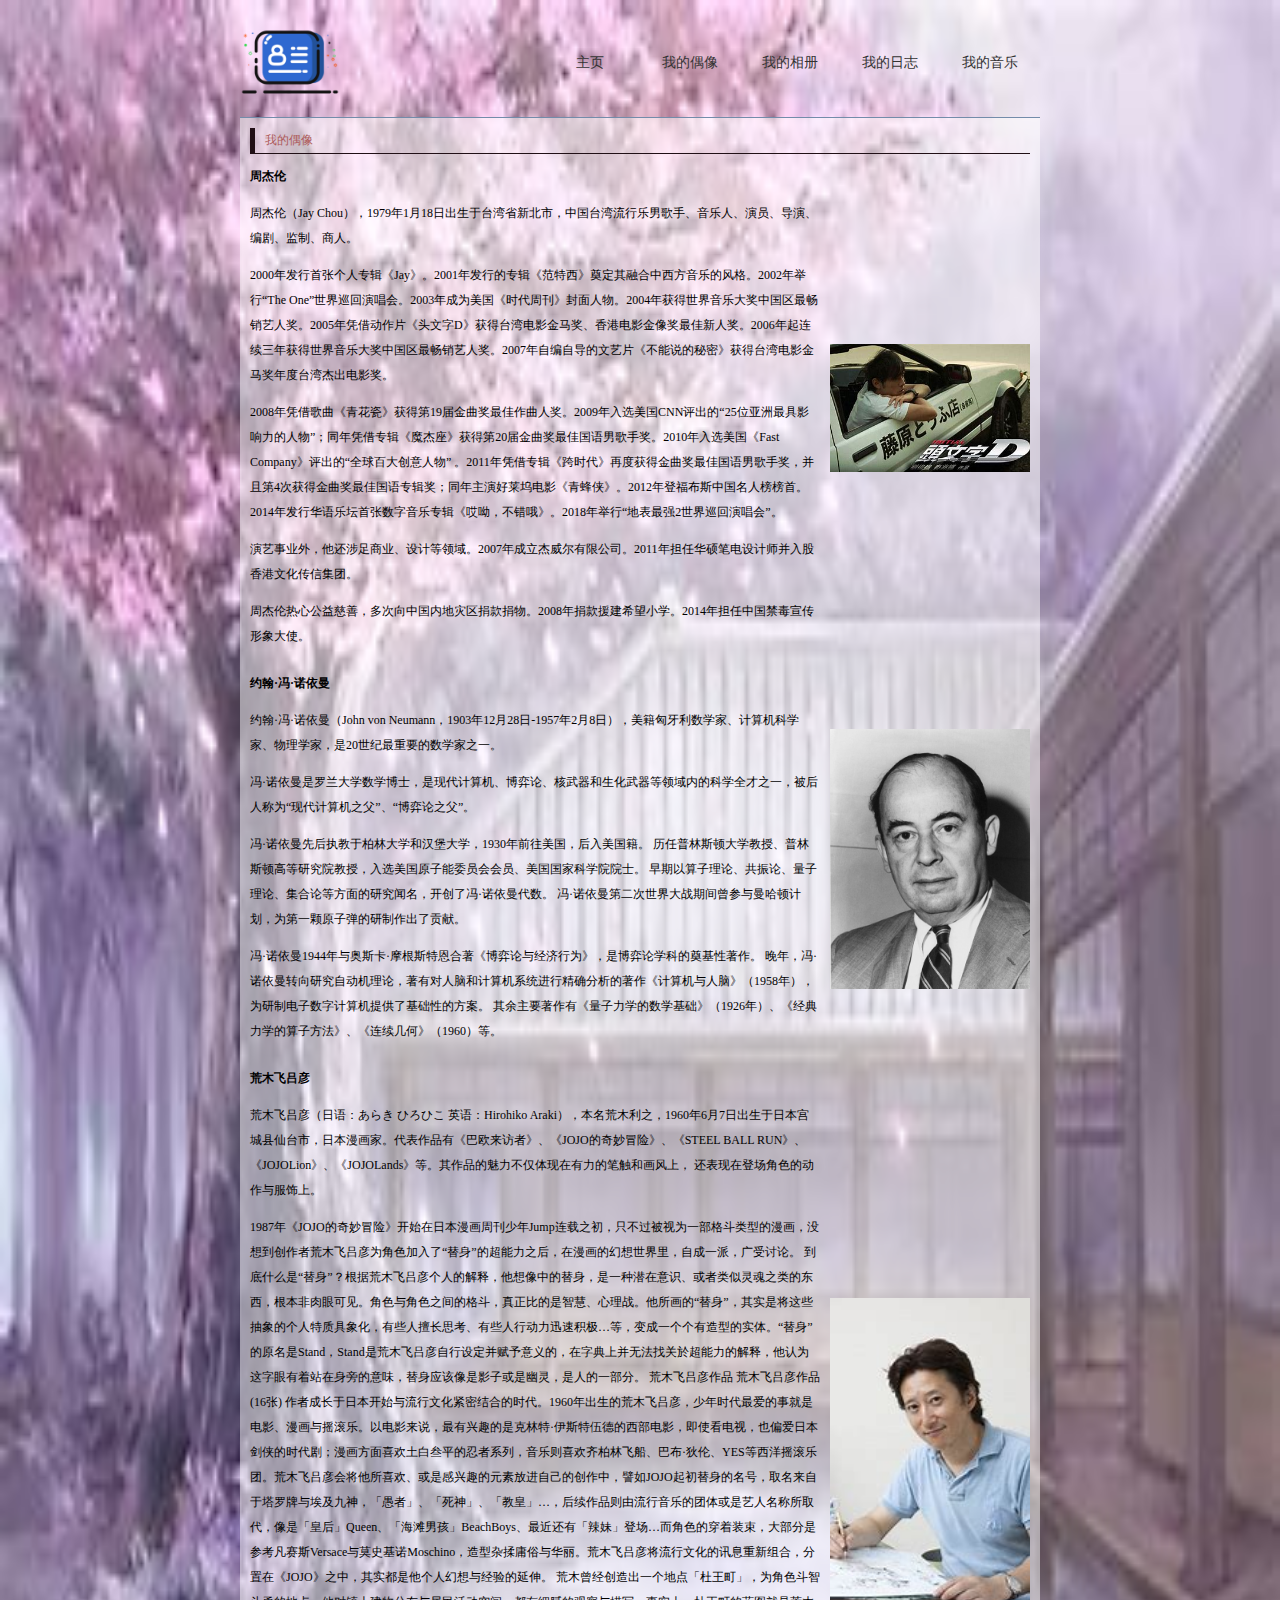
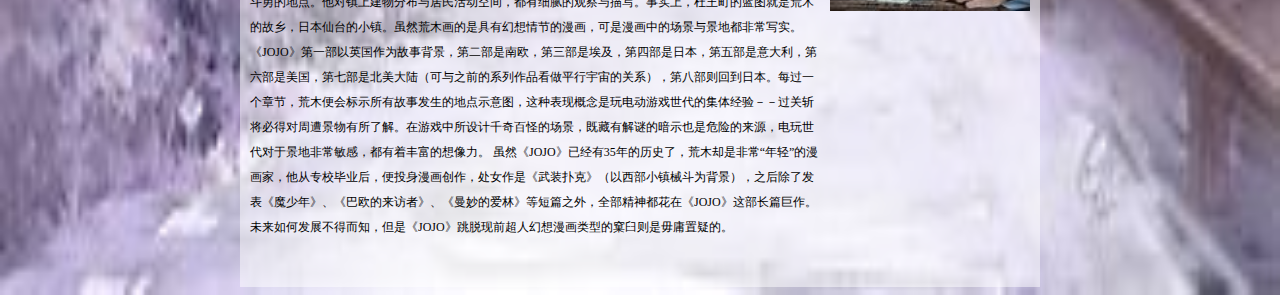
==== haoyou.html @ a142f6c2 "Add files via upload" ====
<!DOCTYPE html>
<html>

<head>
  <meta http-equiv="Content-Type" content="text/html; charset=utf-8" />
  <title>???</title>
  <link href="images/css.css" rel="stylesheet" type="text/css" />
  <style type="text/css"> </style>
  <link rel="icon" href="images/logo.png">
</head>

<body>
  <table width="100%" border="0" cellpadding="0" cellspacing="0" class="nav">
    <tr>
      <td><img src="images/logo2.jpg" height="100" /></td>
      <td width="100" align="center"><a href="index.html">主页</a></td>
      <td width="100" align="center"><a href="haoyou.html">我的偶像</a></td>
      <td width="100" align="center"><a href="photo.html">我的相册</a></td>
      <td width="100" align="center"><a href="rizhi.html">我的日志</a></td>
      <td width="100" align="center"><a href="yinyue.html">我的音乐</a></td>
    </tr>
  </table>
  <table width="800" border="0" align="center" cellpadding="0" cellspacing="0" class="main">
    <tr>
      <td></td>
    </tr>
    <tr>
      <td>
        <table width="800" border="0" cellspacing="10" cellpadding="0">
          <tr>
            <td colspan="2">
              <div class="title">我的偶像</div>
            </td>
          </tr>
          <tr>
            <td>
              <strong>周杰伦</strong>
              <p>周杰伦（Jay Chou），1979年1月18日出生于台湾省新北市，中国台湾流行乐男歌手、音乐人、演员、导演、编剧、监制、商人。</p>
              <p>2000年发行首张个人专辑《Jay》。2001年发行的专辑《范特西》奠定其融合中西方音乐的风格。2002年举行“The
                One”世界巡回演唱会。2003年成为美国《时代周刊》封面人物。2004年获得世界音乐大奖中国区最畅销艺人奖。2005年凭借动作片《头文字D》获得台湾电影金马奖、香港电影金像奖最佳新人奖。2006年起连续三年获得世界音乐大奖中国区最畅销艺人奖。2007年自编自导的文艺片《不能说的秘密》获得台湾电影金马奖年度台湾杰出电影奖。
              </p>
              <p>
                2008年凭借歌曲《青花瓷》获得第19届金曲奖最佳作曲人奖。2009年入选美国CNN评出的“25位亚洲最具影响力的人物”；同年凭借专辑《魔杰座》获得第20届金曲奖最佳国语男歌手奖。2010年入选美国《Fast
                Company》评出的“全球百大创意人物”
                。2011年凭借专辑《跨时代》再度获得金曲奖最佳国语男歌手奖，并且第4次获得金曲奖最佳国语专辑奖；同年主演好莱坞电影《青蜂侠》。2012年登福布斯中国名人榜榜首。2014年发行华语乐坛首张数字音乐专辑《哎呦，不错哦》。2018年举行“地表最强2世界巡回演唱会”。
              </p>
              <p>演艺事业外，他还涉足商业、设计等领域。2007年成立杰威尔有限公司。2011年担任华硕笔电设计师并入股香港文化传信集团。 </p>
              <p>周杰伦热心公益慈善，多次向中国内地灾区捐款捐物。2008年捐款援建希望小学。2014年担任中国禁毒宣传形象大使。 </p>
            </td>
            <td align="center"><img src="images/015.jpg" width="200" border="0" /></td>
          <tr>
            <td>
              <strong>约翰·冯·诺依曼</strong>
              <p>约翰·冯·诺依曼（John von Neumann，1903年12月28日-1957年2月8日），美籍匈牙利数学家、计算机科学家、物理学家，是20世纪最重要的数学家之一。</p>
              <p>冯·诺依曼是罗兰大学数学博士，是现代计算机、博弈论、核武器和生化武器等领域内的科学全才之一，被后人称为“现代计算机之父”、“博弈论之父”。</p>
              <p>冯·诺依曼先后执教于柏林大学和汉堡大学，1930年前往美国，后入美国籍。 历任普林斯顿大学教授、普林斯顿高等研究院教授，入选美国原子能委员会会员、美国国家科学院院士。
                早期以算子理论、共振论、量子理论、集合论等方面的研究闻名，开创了冯·诺依曼代数。 冯·诺依曼第二次世界大战期间曾参与曼哈顿计划，为第一颗原子弹的研制作出了贡献。</p>
              <p>冯·诺依曼1944年与奥斯卡·摩根斯特恩合著《博弈论与经济行为》，是博弈论学科的奠基性著作。
                晚年，冯·诺依曼转向研究自动机理论，著有对人脑和计算机系统进行精确分析的著作《计算机与人脑》（1958年），为研制电子数字计算机提供了基础性的方案。
                其余主要著作有《量子力学的数学基础》（1926年）、《经典力学的算子方法》、《连续几何》（1960）等。 </p>
            </td>
            <td align="center"><img src="images/016.jpg" width="200" border="0" /></td>
          </tr>
          <tr>
            <td>
              <strong>荒木飞吕彦</strong>
              <p>荒木飞吕彦（日语：あらき ひろひこ 英语：Hirohiko Araki），本名荒木利之，1960年6月7日出生于日本宫城县仙台市，日本漫画家。代表作品有《巴欧来访者》、《JOJO的奇妙冒险》、《STEEL
                BALL RUN》、《JOJOLion》、《JOJOLands》等。其作品的魅力不仅体现在有力的笔触和画风上， 还表现在登场角色的动作与服饰上。</p>
              <p>1987年《JOJO的奇妙冒险》开始在日本漫画周刊少年Jump连载之初，只不过被视为一部格斗类型的漫画，没想到创作者荒木飞吕彦为角色加入了“替身”的超能力之后，在漫画的幻想世界里，自成一派，广受讨论。
                到底什么是“替身”？根据荒木飞吕彦个人的解释，他想像中的替身，是一种潜在意识、或者类似灵魂之类的东西，根本非肉眼可见。角色与角色之间的格斗，真正比的是智慧、心理战。他所画的“替身”，其实是将这些抽象的个人特质具象化，有些人擅长思考、有些人行动力迅速积极…等，变成一个个有造型的实体。“替身”的原名是Stand，Stand是荒木飞吕彦自行设定并赋予意义的，在字典上并无法找关於超能力的解释，他认为这字眼有着站在身旁的意味，替身应该像是影子或是幽灵，是人的一部分。
                荒木飞吕彦作品
                荒木飞吕彦作品(16张)
                作者成长于日本开始与流行文化紧密结合的时代。1960年出生的荒木飞吕彦，少年时代最爱的事就是电影、漫画与摇滚乐。以电影来说，最有兴趣的是克林特·伊斯特伍德的西部电影，即使看电视，也偏爱日本剑侠的时代剧；漫画方面喜欢土白叁平的忍者系列，音乐则喜欢齐柏林飞船、巴布·狄伦、YES等西洋摇滚乐团。荒木飞吕彦会将他所喜欢、或是感兴趣的元素放进自己的创作中，譬如JOJO起初替身的名号，取名来自于塔罗牌与埃及九神，「愚者」、「死神」、「教皇」…，后续作品则由流行音乐的团体或是艺人名称所取代，像是「皇后」Queen、「海滩男孩」BeachBoys、最近还有「辣妹」登场…而角色的穿着装束，大部分是参考凡赛斯Versace与莫史基诺Moschino，造型杂揉庸俗与华丽。荒木飞吕彦将流行文化的讯息重新组合，分置在《JOJO》之中，其实都是他个人幻想与经验的延伸。
                荒木曾经创造出一个地点「杜王町」，为角色斗智斗勇的地点。他对镇上建物分布与居民活动空间，都有细腻的观察与描写。事实上，杜王町的蓝图就是荒木的故乡，日本仙台的小镇。虽然荒木画的是具有幻想情节的漫画，可是漫画中的场景与景地都非常写实。《JOJO》第一部以英国作为故事背景，第二部是南欧，第三部是埃及，第四部是日本，第五部是意大利，第六部是美国，第七部是北美大陆（可与之前的系列作品看做平行宇宙的关系），第八部则回到日本。每过一个章节，荒木便会标示所有故事发生的地点示意图，这种表现概念是玩电动游戏世代的集体经验－－过关斩将必得对周遭景物有所了解。在游戏中所设计千奇百怪的场景，既藏有解谜的暗示也是危险的来源，电玩世代对于景地非常敏感，都有着丰富的想像力。
                虽然《JOJO》已经有35年的历史了，荒木却是非常“年轻”的漫画家，他从专校毕业后，便投身漫画创作，处女作是《武装扑克》（以西部小镇械斗为背景），之后除了发表《魔少年》、《巴欧的来访者》、《曼妙的爱林》等短篇之外，全部精神都花在《JOJO》这部长篇巨作。未来如何发展不得而知，但是《JOJO》跳脱现前超人幻想漫画类型的窠臼则是毋庸置疑的。
              </p>
              <td align="center"><img src="images/017.jpg" width="200" border="0" /></td>
            </td>
          </tr>
    </tr>
  </table>
  </td>
  </tr>
  <tr>
    <td>&nbsp;</td>
  </tr>
  </table>
</body>

</html>
---- images/css.css ----
@charset "utf-8";

body {
	background-image: url(254844.jpg);
	background-repeat: no-repeat;
	background-size: 100% 100%;
	font-family: "宋体";
	font-size: 12px;
	line-height: 25px;
	color: #333;
}

.nav {
	border-bottom-width: 1px;
	border-bottom-style: solid;
	border-bottom-color: #738CAA;
	width: 800px;
	margin-right: auto;
	margin-left: auto;
}

.main {
	background: rgba(255, 255, 255, 0.5);
	color: #000;
}

a {
	font-size: 14px;
	font-family: "微软雅黑";
}

a:link {
	color: #333;
	text-decoration: none;
}

a:visited {
	text-decoration: none;
	color: #333;
}

a:hover {
	text-decoration: none;
	color: #FFF;
}

a:active {
	text-decoration: none;
	color: #333;
}

.title {
	border-bottom-width: 1px;
	border-bottom-style: solid;
	border-bottom-color: #200F15;
	border-left-width: 5px;
	border-left-style: solid;
	border-left-color: #200F15;
	padding-left: 10px;
	color: #AD5A5A;
}
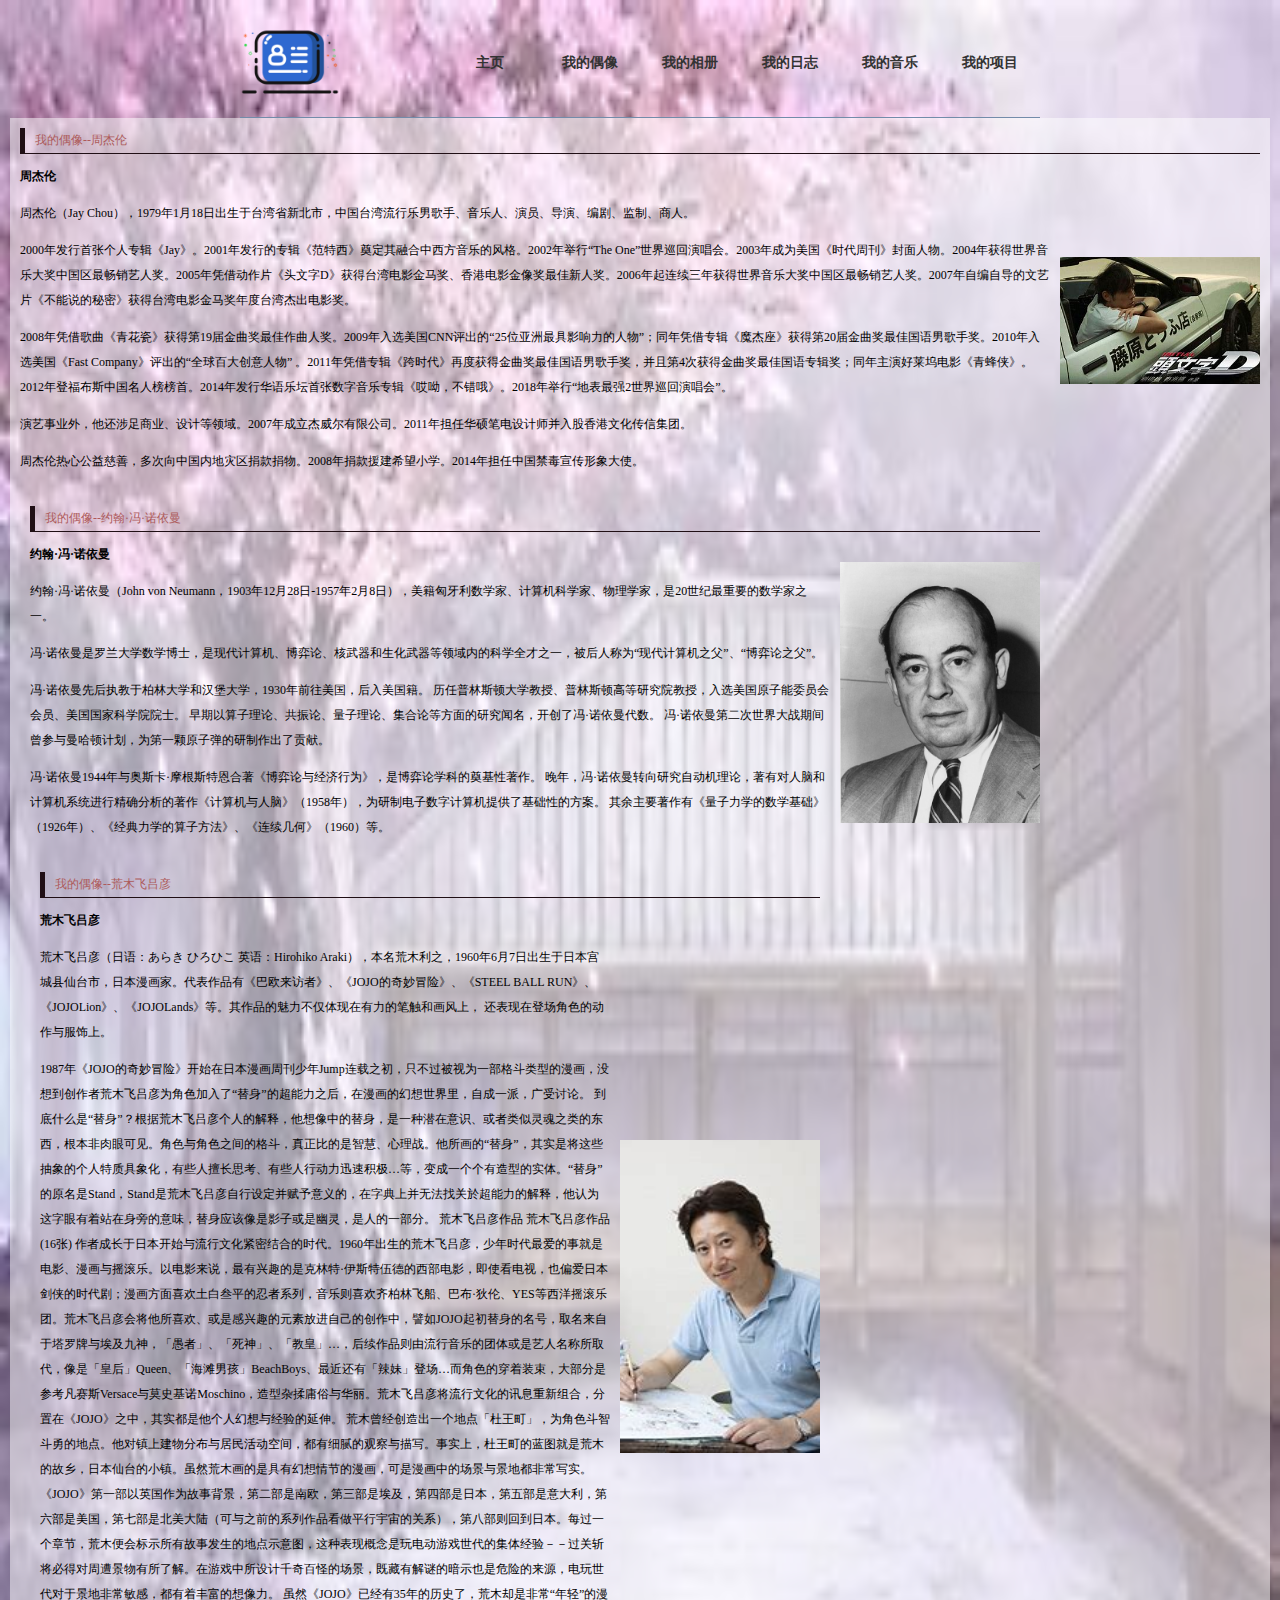
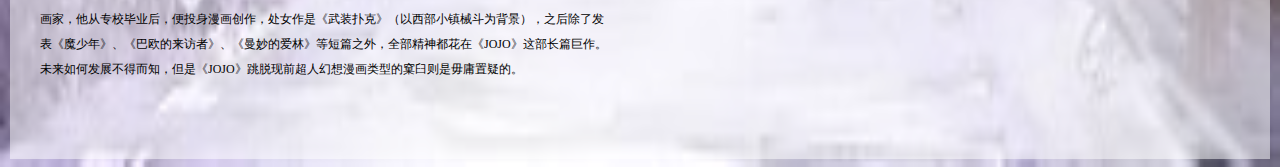
==== commit f555bd0b: "Add files via upload" ====
--- a/haoyou.html
+++ b/haoyou.html
@@ -3,7 +3,7 @@
 
 <head>
   <meta http-equiv="Content-Type" content="text/html; charset=utf-8" />
-  <title>???</title>
+  <title>Yosuke Bral's Personal Website</title>
   <link href="images/css.css" rel="stylesheet" type="text/css" />
   <style type="text/css"> </style>
   <link rel="icon" href="images/logo.png">
@@ -13,11 +13,12 @@
   <table width="100%" border="0" cellpadding="0" cellspacing="0" class="nav">
     <tr>
       <td><img src="images/logo2.jpg" height="100" /></td>
-      <td width="100" align="center"><a href="index.html">主页</a></td>
-      <td width="100" align="center"><a href="haoyou.html">我的偶像</a></td>
-      <td width="100" align="center"><a href="photo.html">我的相册</a></td>
-      <td width="100" align="center"><a href="rizhi.html">我的日志</a></td>
-      <td width="100" align="center"><a href="yinyue.html">我的音乐</a></td>
+      <td width="100" align="center"><a href="index.html" style="font-weight:bold;">主页</a></td>
+      <td width="100" align="center"><a href="haoyou.html" style="font-weight:bold;">我的偶像</a></td>
+      <td width="100" align="center"><a href="photo.html" style="font-weight:bold;">我的相册</a></td>
+      <td width="100" align="center"><a href="rizhi.html" style="font-weight:bold;">我的日志</a></td>
+      <td width="100" align="center"><a href="yinyue.html" style="font-weight:bold;">我的音乐</a></td>
+      <td width="100" align="center"><a href="xiangmu.html" style="font-weight:bold;">我的项目</a></td>
     </tr>
   </table>
   <table width="800" border="0" align="center" cellpadding="0" cellspacing="0" class="main">
@@ -29,7 +30,7 @@
         <table width="800" border="0" cellspacing="10" cellpadding="0">
           <tr>
             <td colspan="2">
-              <div class="title">我的偶像</div>
+              <div class="title">我的偶像--周杰伦</div>
             </td>
           </tr>
           <tr>
@@ -48,6 +49,17 @@
               <p>周杰伦热心公益慈善，多次向中国内地灾区捐款捐物。2008年捐款援建希望小学。2014年担任中国禁毒宣传形象大使。 </p>
             </td>
             <td align="center"><img src="images/015.jpg" width="200" border="0" /></td>
+          </tr>
+    </tr>
+    </tr>
+    <tr>
+      <td>
+        <table width="800" border="0" cellspacing="10" cellpadding="0">
+          <tr>
+            <td colspan="2">
+              <div class="title">我的偶像--约翰·冯·诺依曼</div>
+            </td>
+          </tr>
           <tr>
             <td>
               <strong>约翰·冯·诺依曼</strong>
@@ -60,6 +72,15 @@
                 其余主要著作有《量子力学的数学基础》（1926年）、《经典力学的算子方法》、《连续几何》（1960）等。 </p>
             </td>
             <td align="center"><img src="images/016.jpg" width="200" border="0" /></td>
+          </tr>
+    </tr>
+    <tr>
+      <td>
+        <table width="800" border="0" cellspacing="10" cellpadding="0">
+          <tr>
+            <td colspan="2">
+              <div class="title">我的偶像--荒木飞吕彦</div>
+            </td>
           </tr>
           <tr>
             <td>
@@ -74,9 +95,9 @@
                 荒木曾经创造出一个地点「杜王町」，为角色斗智斗勇的地点。他对镇上建物分布与居民活动空间，都有细腻的观察与描写。事实上，杜王町的蓝图就是荒木的故乡，日本仙台的小镇。虽然荒木画的是具有幻想情节的漫画，可是漫画中的场景与景地都非常写实。《JOJO》第一部以英国作为故事背景，第二部是南欧，第三部是埃及，第四部是日本，第五部是意大利，第六部是美国，第七部是北美大陆（可与之前的系列作品看做平行宇宙的关系），第八部则回到日本。每过一个章节，荒木便会标示所有故事发生的地点示意图，这种表现概念是玩电动游戏世代的集体经验－－过关斩将必得对周遭景物有所了解。在游戏中所设计千奇百怪的场景，既藏有解谜的暗示也是危险的来源，电玩世代对于景地非常敏感，都有着丰富的想像力。
                 虽然《JOJO》已经有35年的历史了，荒木却是非常“年轻”的漫画家，他从专校毕业后，便投身漫画创作，处女作是《武装扑克》（以西部小镇械斗为背景），之后除了发表《魔少年》、《巴欧的来访者》、《曼妙的爱林》等短篇之外，全部精神都花在《JOJO》这部长篇巨作。未来如何发展不得而知，但是《JOJO》跳脱现前超人幻想漫画类型的窠臼则是毋庸置疑的。
               </p>
-              <td align="center"><img src="images/017.jpg" width="200" border="0" /></td>
-            </td>
-          </tr>
+            <td align="center"><img src="images/017.jpg" width="200" border="0" /></td>
+      </td>
+    </tr>
     </tr>
   </table>
   </td>
